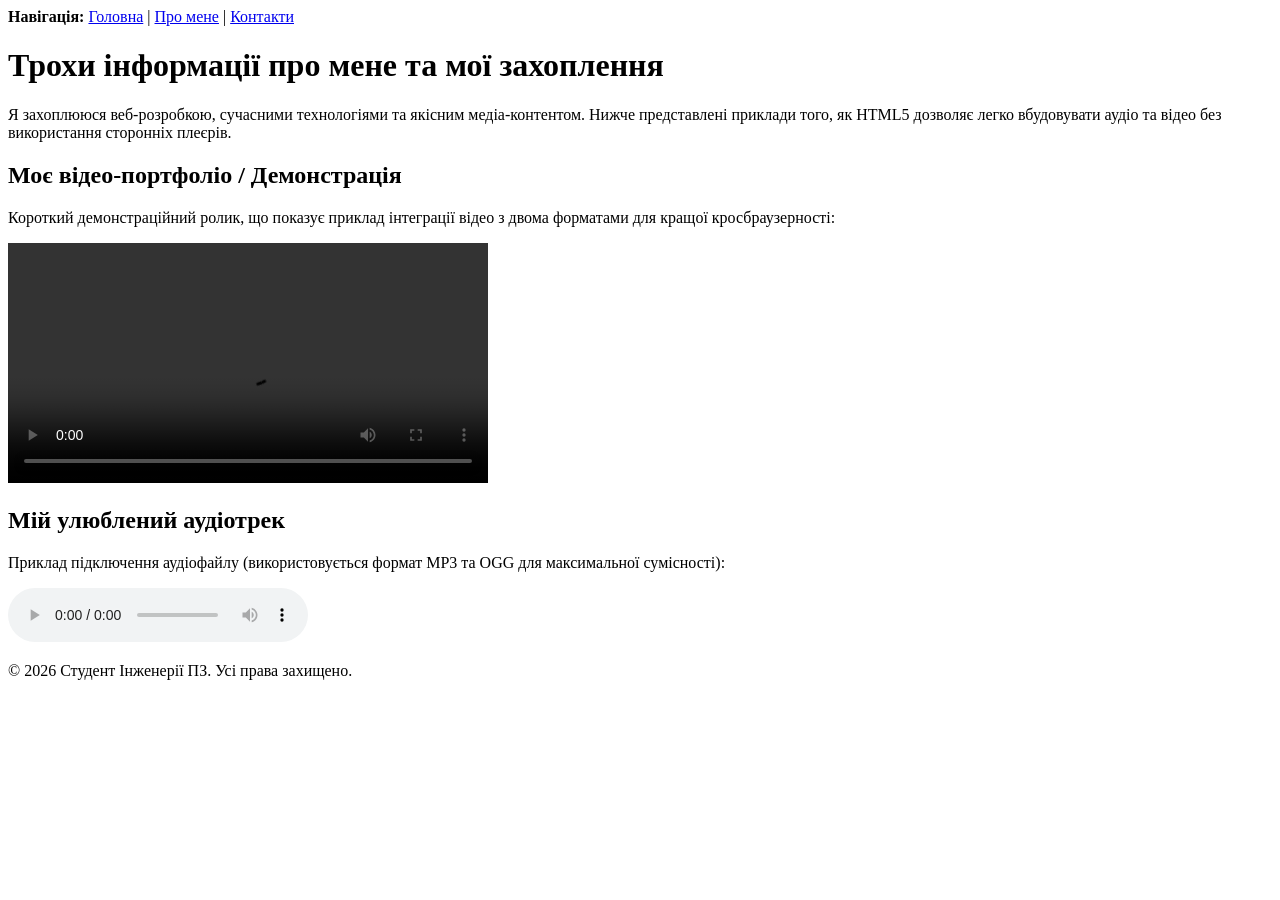
==== pages/about.html @ e5e58a59 "Add initial HTML structure and multimedia elements for the project" ====
<!doctype html>
<html lang="uk">
  <head>
    <meta charset="UTF-8" />
    <meta name="viewport" content="width=device-width, initial-scale=1.0" />
    <meta
      name="description"
      content="Сторінка про автора проекту із вбудованими мультимедійними HTML5 елементами аудіо та відео."
    />
    <title>Про мене | Медіа контент</title>
  </head>
  <body>
    <header>
      <nav>
        <strong>Навігація:</strong>
        <a href="../index.html">Головна</a> |
        <a href="about.html">Про мене</a> |
        <a href="contact.html">Контакти</a>
      </nav>
    </header>

    <main>
      <h1>Трохи інформації про мене та мої захоплення</h1>
      <p>
        Я захоплююся веб-розробкою, сучасними технологіями та якісним
        медіа-контентом. Нижче представлені приклади того, як HTML5 дозволяє
        легко вбудовувати аудіо та відео без використання сторонніх плеєрів.
      </p>

      <h2>Моє відео-портфоліо / Демонстрація</h2>
      <p>
        Короткий демонстраційний ролик, що показує приклад інтеграції відео з
        двома форматами для кращої кросбраузерності:
      </p>

      <video controls width="480">
        <source src="../assets/media/demo.mp4" type="video/mp4" />
        <source src="../assets/media/demo.webm" type="video/webm" />
        <p>
          Ваш браузер надто старий і не підтримує HTML5 відео. Вы можете
          <a href="../assets/media/demo.mp4">завантажити відео файл</a> замість
          цього.
        </p>
      </video>

      <h2>Мій улюблений аудіотрек</h2>
      <p>
        Приклад підключення аудіофайлу (використовується формат MP3 та OGG для
        максимальної сумісності):
      </p>

      <audio controls>
        <source src="../assets/media/demo.mp3" type="audio/mpeg" />
        <source src="../assets/media/demo.ogg" type="audio/ogg" />
        <p>
          Ваш браузер не підтримує цей аудіофайл. Ви можете
          <a href="../assets/media/demo.mp3">завантажити аудіо трек</a>.
        </p>
      </audio>
    </main>

    <footer>
      <p>&copy; 2026 Студент Інженерії ПЗ. Усі права захищено.</p>
    </footer>
  </body>
</html>
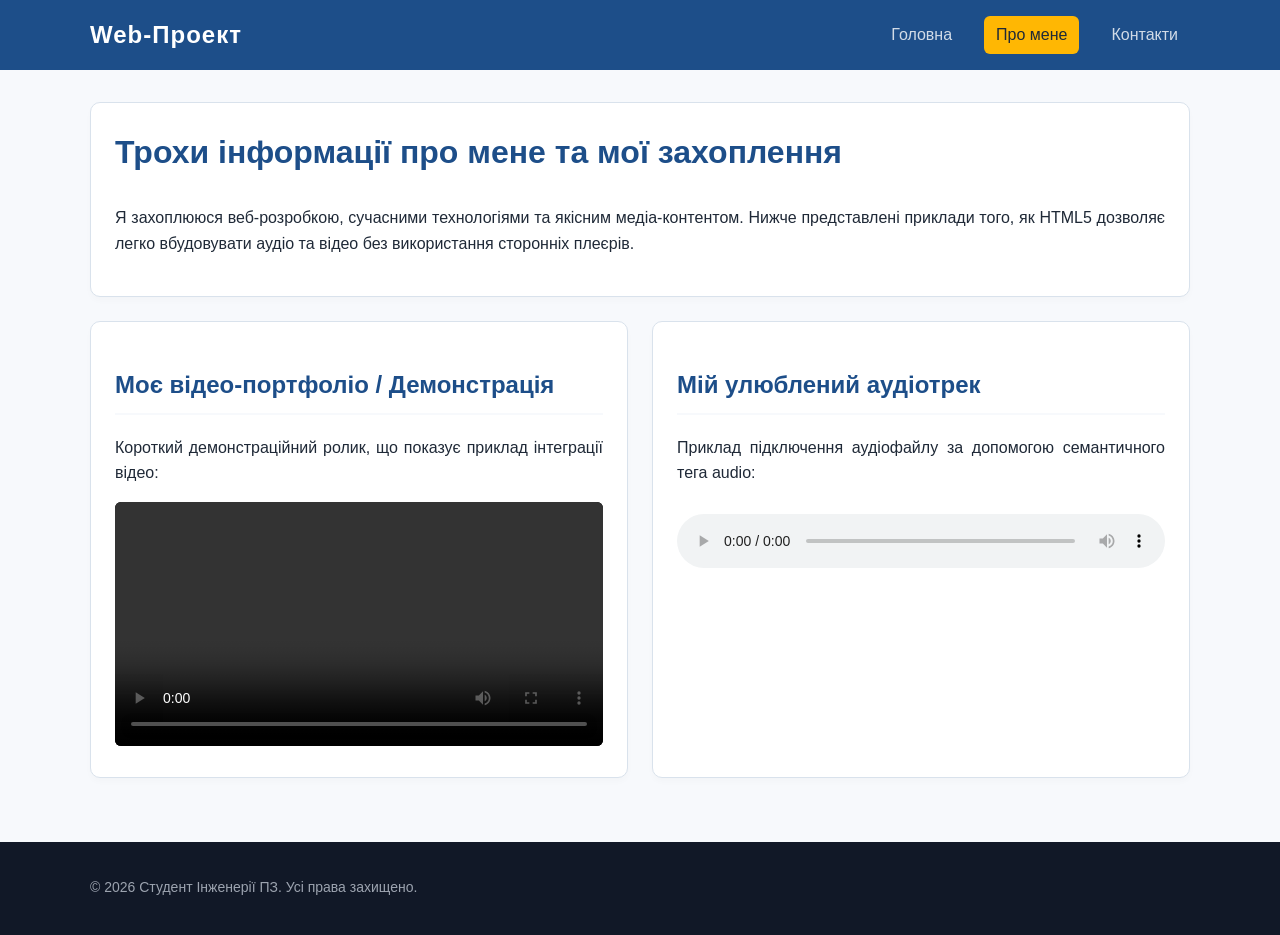
==== commit cc1b3f8d: "end of lab 2" ====
--- a/pages/about.html
+++ b/pages/about.html
@@ -1,66 +1,66 @@
-<!doctype html>
+<!DOCTYPE html>
 <html lang="uk">
-  <head>
-    <meta charset="UTF-8" />
-    <meta name="viewport" content="width=device-width, initial-scale=1.0" />
-    <meta
-      name="description"
-      content="Сторінка про автора проекту із вбудованими мультимедійними HTML5 елементами аудіо та відео."
-    />
+<head>
+    <meta charset="UTF-8">
+    <meta name="viewport" content="width=device-width, initial-scale=1.0">
+    <meta name="description" content="Сторінка про автора проекту із вбудованими мультимедійними HTML5 елементами аудіо та відео.">
     <title>Про мене | Медіа контент</title>
-  </head>
-  <body>
-    <header>
-      <nav>
-        <strong>Навігація:</strong>
-        <a href="../index.html">Головна</a> |
-        <a href="about.html">Про мене</a> |
-        <a href="contact.html">Контакти</a>
-      </nav>
+    <link rel="stylesheet" href="../styles/style.css">
+    <link rel="stylesheet" href="../styles/responsive.css">
+</head>
+<body>
+
+    <header class="site-header">
+        <div class="container header-container">
+            <span class="logo">Web-Проект</span>
+            <nav class="main-nav">
+                <a href="../index.html" class="nav-link">Головна</a>
+                <a href="about.html" class="nav-link active">Про мене</a>
+                <a href="contact.html" class="nav-link">Контакти</a>
+            </nav>
+        </div>
     </header>
 
-    <main>
-      <h1>Трохи інформації про мене та мої захоплення</h1>
-      <p>
-        Я захоплююся веб-розробкою, сучасними технологіями та якісним
-        медіа-контентом. Нижче представлені приклади того, як HTML5 дозволяє
-        легко вбудовувати аудіо та відео без використання сторонніх плеєрів.
-      </p>
+    <main class="container">
+        <section class="card">
+            <h1>Трохи інформації про мене та мої захоплення</h1>
+            <p>Я захоплююся веб-розробкою, сучасними технологіями та якісним медіа-контентом. Нижче представлені приклади того, як HTML5 дозволяє легко вбудовувати аудіо та відео без використання сторонніх плеєрів.</p>
+        </section>
 
-      <h2>Моє відео-портфоліо / Демонстрація</h2>
-      <p>
-        Короткий демонстраційний ролик, що показує приклад інтеграції відео з
-        двома форматами для кращої кросбраузерності:
-      </p>
+        <div class="media-flex-container">
+            <section class="card media-card">
+                <h2>Моє відео-портфоліо / Демонстрація</h2>
+                <p>Короткий демонстраційний ролик, що показує приклад інтеграції відео:</p>
+                
+                <video controls class="responsive-video">
+                    <source src="../assets/media/demo.mp4" type="video/mp4">
+                    <source src="../assets/media/demo.webm" type="video/webm">
+                    <p>Ваш браузер надто старий і не підтримує HTML5 відео. 
+                       Ви можете <a href="../assets/media/demo.mp4">завантажити відео файл</a> замість цього.
+                    </p>
+                </video>
+            </section>
 
-      <video controls width="480">
-        <source src="../assets/media/demo.mp4" type="video/mp4" />
-        <source src="../assets/media/demo.webm" type="video/webm" />
-        <p>
-          Ваш браузер надто старий і не підтримує HTML5 відео. Вы можете
-          <a href="../assets/media/demo.mp4">завантажити відео файл</a> замість
-          цього.
-        </p>
-      </video>
-
-      <h2>Мій улюблений аудіотрек</h2>
-      <p>
-        Приклад підключення аудіофайлу (використовується формат MP3 та OGG для
-        максимальної сумісності):
-      </p>
-
-      <audio controls>
-        <source src="../assets/media/demo.mp3" type="audio/mpeg" />
-        <source src="../assets/media/demo.ogg" type="audio/ogg" />
-        <p>
-          Ваш браузер не підтримує цей аудіофайл. Ви можете
-          <a href="../assets/media/demo.mp3">завантажити аудіо трек</a>.
-        </p>
-      </audio>
+            <section class="card media-card">
+                <h2>Мій улюблений аудіотрек</h2>
+                <p>Приклад підключення аудіофайлу за допомогою семантичного тега audio:</p>
+                
+                <audio controls class="responsive-audio">
+                    <source src="../assets/media/demo.mp3" type="audio/mpeg">
+                    <source src="../assets/media/demo.ogg" type="audio/ogg">
+                    <p>Ваш браузер не підтримує цей аудіофайл. 
+                       Ви можете <a href="../assets/media/demo.mp3">завантажити аудіо трек</a>.
+                    </p>
+                </audio>
+            </section>
+        </div>
     </main>
 
-    <footer>
-      <p>&copy; 2026 Студент Інженерії ПЗ. Усі права захищено.</p>
+    <footer class="site-footer">
+        <div class="container">
+            <p>&copy; 2026 Студент Інженерії ПЗ. Усі права захищено.</p>
+        </div>
     </footer>
-  </body>
-</html>
+
+</body>
+</html>
--- a/styles/style.css
+++ b/styles/style.css
@@ -0,0 +1,314 @@
+:root {
+  --color-primary: #1d4e89;
+  --color-accent: #ffb703;
+  --color-bg: #f7f9fc;
+  --color-surface: #ffffff;
+  --color-text: #1f2937;
+  --color-border: #d9e2ec;
+  --color-text-light: #4b5563;
+  --transition-speed: 0.3s;
+}
+
+*,
+*::before,
+*::after {
+  box-sizing: border-box;
+}
+
+body {
+  margin: 0;
+  font-family: "Segoe UI", Arial, sans-serif;
+  line-height: 1.6;
+  color: var(--color-text);
+  background-color: var(--color-bg);
+}
+
+.container {
+  width: min(1100px, calc(100% - 32px));
+  margin: 0 auto;
+}
+
+/* Компонент картки/секції */
+.card {
+  background-color: var(--color-surface);
+  border: 1px solid var(--color-border);
+  border-radius: 10px;
+  padding: 24px;
+  margin-bottom: 24px;
+  box-shadow: 0 4px 6px rgba(0, 0, 0, 0.02);
+}
+
+.site-header {
+  background-color: var(--color-primary);
+  color: #ffffff;
+  padding: 16px 0;
+  margin-bottom: 32px;
+}
+
+.header-container {
+  display: flex;
+  justify-content: space-between;
+  align-items: center;
+}
+
+.logo {
+  font-size: 24px;
+  font-weight: bold;
+  letter-spacing: 1px;
+}
+
+.main-nav {
+  display: flex;
+  gap: 20px;
+}
+
+.nav-link {
+  color: rgba(255, 255, 255, 0.8);
+  text-decoration: none;
+  font-weight: 500;
+  padding: 6px 12px;
+  border-radius: 6px;
+  transition: all var(--transition-speed) ease;
+}
+
+.nav-link:hover {
+  color: #ffffff;
+  background-color: rgba(255, 255, 255, 0.1);
+}
+
+.nav-link.active {
+  color: var(--color-text);
+  background-color: var(--color-accent);
+}
+
+.site-footer {
+  background-color: #111827;
+  color: #9ca3af;
+  text-align: center;
+  padding: 20px 0;
+  font-size: 14px;
+  margin-top: 40px;
+}
+
+h1 {
+  color: var(--color-primary);
+  margin-top: 0;
+  font-size: 32px;
+}
+
+h2 {
+  color: var(--color-primary);
+  border-bottom: 2px solid var(--color-bg);
+  padding-bottom: 8px;
+  font-size: 24px;
+}
+
+h3 {
+  color: var(--color-text-light);
+  font-size: 18px;
+}
+
+p {
+  margin-bottom: 16px;
+  text-align: justify;
+}
+
+strong {
+  color: var(--color-primary);
+}
+
+em {
+  color: #b00020;
+  font-style: italic;
+}
+
+.styled-list {
+  padding-left: 20px;
+  margin-bottom: 20px;
+}
+
+.styled-list li {
+  margin-bottom: 8px;
+}
+
+.table-responsive {
+  overflow-x: auto;
+}
+
+.styled-table {
+  width: 100%;
+  border-collapse: collapse;
+  margin: 16px 0;
+  font-size: 16px;
+}
+
+.styled-table caption {
+  font-weight: bold;
+  margin-bottom: 8px;
+  color: var(--color-text-light);
+}
+
+.styled-table th {
+  background-color: var(--color-primary);
+  color: #ffffff;
+  text-align: left;
+  padding: 12px;
+}
+
+.styled-table td {
+  padding: 12px;
+  border-bottom: 1px solid var(--color-border);
+}
+
+.styled-table tbody tr:nth-child(even) {
+  background-color: var(--color-bg);
+}
+
+.styled-figure {
+  margin: 0;
+  text-align: center;
+}
+
+.responsive-img {
+  max-width: 100%;
+  height: auto;
+  border-radius: 8px;
+  border: 4px solid var(--color-border);
+}
+
+.styled-figure figcaption {
+  margin-top: 8px;
+  font-size: 14px;
+  color: var(--color-text-light);
+}
+
+.media-flex-container {
+  display: flex;
+  gap: 24px;
+}
+
+.media-card {
+  flex: 1;
+}
+
+.responsive-video {
+  width: 100%;
+  max-width: 100%;
+  border-radius: 6px;
+  background-color: #000000;
+}
+
+.responsive-audio {
+  width: 100%;
+  margin-top: 12px;
+}
+
+.form-section {
+  max-width: 700px;
+  margin-left: auto;
+  margin-right: auto;
+}
+
+.styled-form h2 {
+  margin-top: 0;
+}
+
+.form-group {
+  margin-bottom: 20px;
+}
+
+.form-group label {
+  display: block;
+  margin-bottom: 6px;
+  font-weight: 500;
+}
+
+.styled-form input[type="text"],
+.styled-form input[type="email"],
+.styled-form input[type="tel"],
+.styled-form select,
+.styled-form textarea {
+  width: 100%;
+  padding: 12px 14px;
+  border: 1px solid var(--color-border);
+  border-radius: 8px;
+  background-color: #ffffff;
+  font-family: inherit;
+  font-size: 16px;
+  transition:
+    border-color var(--transition-speed),
+    box-shadow var(--transition-speed);
+}
+
+.styled-form input:focus,
+.styled-form select:focus,
+.styled-form textarea:focus {
+  outline: none;
+  border-color: var(--color-primary);
+  box-shadow: 0 0 0 3px rgba(29, 78, 137, 0.15);
+}
+
+.form-fieldset {
+  border: 1px solid var(--color-border);
+  border-radius: 8px;
+  padding: 16px;
+  margin-bottom: 20px;
+}
+
+.form-fieldset legend {
+  font-weight: 500;
+  padding: 0 8px;
+  color: var(--color-primary);
+}
+
+.radio-checkbox-label {
+  display: inline-flex;
+  align-items: center;
+  gap: 8px;
+  margin-right: 16px;
+  cursor: pointer;
+  font-weight: normal;
+}
+
+.checkbox-group {
+  margin-top: 12px;
+}
+
+.form-actions {
+  display: flex;
+  gap: 12px;
+}
+
+.btn {
+  padding: 12px 24px;
+  border: none;
+  border-radius: 8px;
+  font-size: 16px;
+  font-weight: 500;
+  cursor: pointer;
+  transition:
+    background-color var(--transition-speed),
+    transform 0.1s ease;
+}
+
+.btn-primary {
+  background-color: var(--color-primary);
+  color: #ffffff;
+}
+
+.btn-primary:hover {
+  background-color: #143760;
+}
+
+.btn-reset {
+  background-color: var(--color-border);
+  color: var(--color-text);
+}
+
+.btn-reset:hover {
+  background-color: #cbd5e1;
+}
+
+.btn:active {
+  transform: scale(0.98);
+}
--- a/styles/responsive.css
+++ b/styles/responsive.css
@@ -0,0 +1,50 @@
+@media (max-width: 768px) {
+  .header-container {
+    flex-direction: column;
+    gap: 16px;
+    text-align: center;
+  }
+
+  .main-nav {
+    flex-direction: column;
+    width: 100%;
+    gap: 8px;
+  }
+
+  .nav-link {
+    display: block;
+    width: 100%;
+    padding: 10px;
+  }
+
+  .media-flex-container {
+    flex-direction: column;
+    gap: 16px;
+  }
+
+  h1 {
+    font-size: 26px;
+  }
+
+  h2 {
+    font-size: 20px;
+  }
+
+  .container {
+    width: min(100% - 20px, 1100px);
+  }
+
+  .card {
+    padding: 16px;
+    margin-bottom: 16px;
+  }
+
+  .form-actions {
+    flex-direction: column;
+    gap: 10px;
+  }
+
+  .btn {
+    width: 100%;
+  }
+}
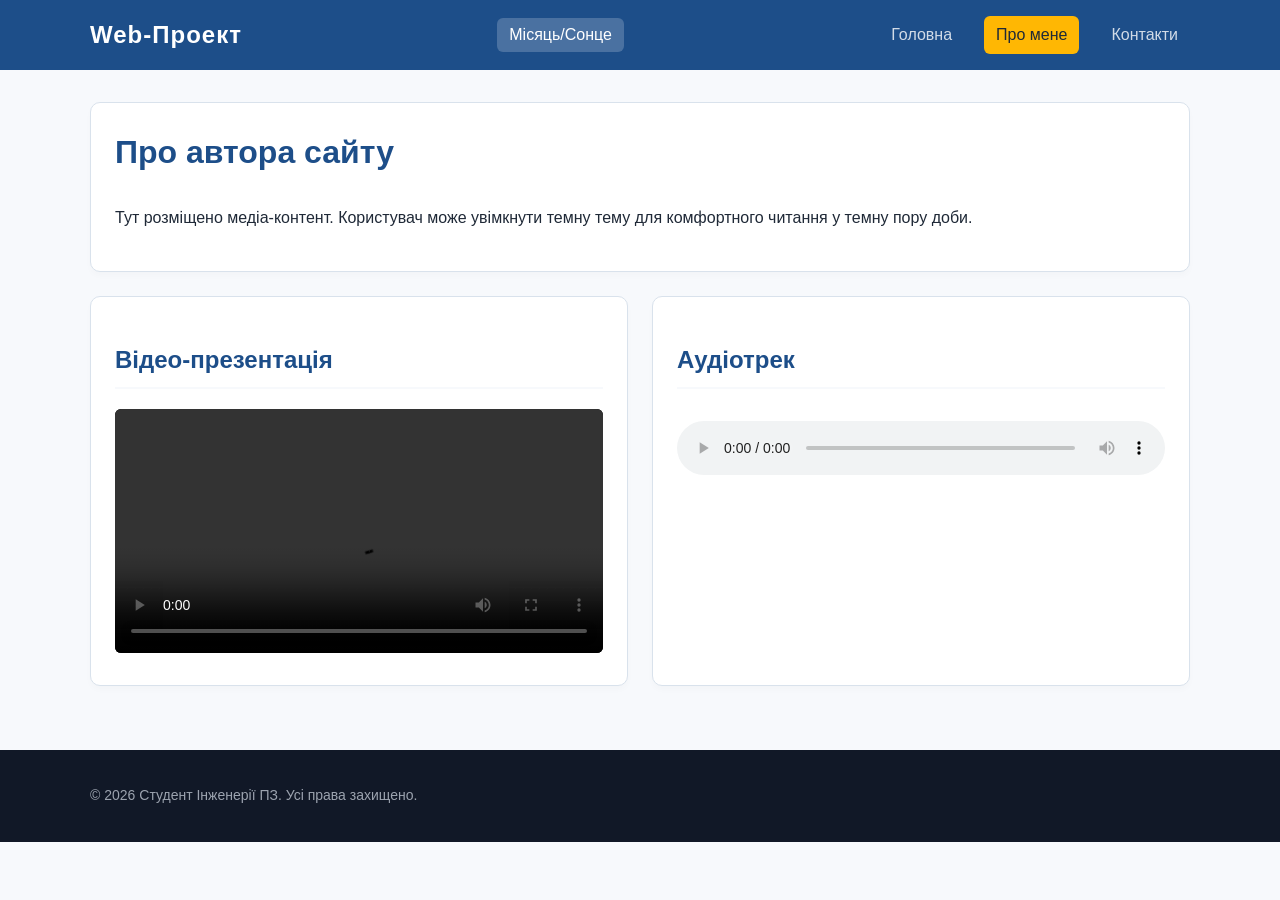
==== commit 929fa830: "end of lab 7-8" ====
--- a/pages/about.html
+++ b/pages/about.html
@@ -3,19 +3,25 @@
 <head>
     <meta charset="UTF-8">
     <meta name="viewport" content="width=device-width, initial-scale=1.0">
-    <meta name="description" content="Сторінка про автора проекту із вбудованими мультимедійними HTML5 елементами аудіо та відео.">
+    <meta name="description" content="Сторінка про автора проекту із вбудованими мультимедійними HTML5 елементами.">
     <title>Про мене | Медіа контент</title>
     <link rel="stylesheet" href="../styles/style.css">
     <link rel="stylesheet" href="../styles/responsive.css">
+    <script src="../js/ui.js" defer></script>
+    <script src="../js/contact.js" defer></script>
+    <script src="../js/main.js" defer></script>
 </head>
 <body>
-
     <header class="site-header">
         <div class="container header-container">
             <span class="logo">Web-Проект</span>
+            <div class="header-controls">
+                <button class="theme-toggle" id="theme-btn" aria-label="Перемикач теми">Mісяць/Сонце</button>
+                <button class="menu-toggle" aria-expanded="false" aria-label="Головне меню">☰</button>
+            </div>
             <nav class="main-nav">
                 <a href="../index.html" class="nav-link">Головна</a>
-                <a href="about.html" class="nav-link active">Про мене</a>
+                <a href="about.html" class="nav-link">Про мене</a>
                 <a href="contact.html" class="nav-link">Контакти</a>
             </nav>
         </div>
@@ -23,44 +29,33 @@
 
     <main class="container">
         <section class="card">
-            <h1>Трохи інформації про мене та мої захоплення</h1>
-            <p>Я захоплююся веб-розробкою, сучасними технологіями та якісним медіа-контентом. Нижче представлені приклади того, як HTML5 дозволяє легко вбудовувати аудіо та відео без використання сторонніх плеєрів.</p>
+            <h1>Про автора сайту</h1>
+            <p>Тут розміщено медіа-контент. Користувач може увімкнути темну тему для комфортного читання у темну пору доби.</p>
         </section>
-
         <div class="media-flex-container">
             <section class="card media-card">
-                <h2>Моє відео-портфоліо / Демонстрація</h2>
-                <p>Короткий демонстраційний ролик, що показує приклад інтеграції відео:</p>
-                
+                <h2>Відео-презентація</h2>
                 <video controls class="responsive-video">
                     <source src="../assets/media/demo.mp4" type="video/mp4">
-                    <source src="../assets/media/demo.webm" type="video/webm">
-                    <p>Ваш браузер надто старий і не підтримує HTML5 відео. 
-                       Ви можете <a href="../assets/media/demo.mp4">завантажити відео файл</a> замість цього.
-                    </p>
+                    <p>Ваш браузер не підтримує відео.</p>
                 </video>
             </section>
-
             <section class="card media-card">
-                <h2>Мій улюблений аудіотрек</h2>
-                <p>Приклад підключення аудіофайлу за допомогою семантичного тега audio:</p>
-                
+                <h2>Аудіотрек</h2>
                 <audio controls class="responsive-audio">
                     <source src="../assets/media/demo.mp3" type="audio/mpeg">
-                    <source src="../assets/media/demo.ogg" type="audio/ogg">
-                    <p>Ваш браузер не підтримує цей аудіофайл. 
-                       Ви можете <a href="../assets/media/demo.mp3">завантажити аудіо трек</a>.
-                    </p>
+                    <p>Ваш браузер не підтримує аудіо.</p>
                 </audio>
             </section>
         </div>
     </main>
 
+    <button class="back-to-top" id="back-btn" hidden>↑ Вгору</button>
+
     <footer class="site-footer">
         <div class="container">
-            <p>&copy; 2026 Студент Інженерії ПЗ. Усі права захищено.</p>
+            <p>&copy; <span id="current-year"></span> Студент Інженерії ПЗ. Усі права захищено.</p>
         </div>
     </footer>
-
 </body>
 </html>
--- a/styles/style.css
+++ b/styles/style.css
@@ -76,11 +76,6 @@
   background-color: rgba(255, 255, 255, 0.1);
 }
 
-.nav-link.active {
-  color: var(--color-text);
-  background-color: var(--color-accent);
-}
-
 .site-footer {
   background-color: #111827;
   color: #9ca3af;
@@ -312,3 +307,196 @@
 .btn:active {
   transform: scale(0.98);
 }
+.header-controls {
+  display: flex;
+  align-items: center;
+  gap: 12px;
+}
+
+.theme-toggle,
+.menu-toggle {
+  background: rgba(255, 255, 255, 0.2);
+  border: none;
+  color: #fff;
+  padding: 8px 12px;
+  border-radius: 6px;
+  cursor: pointer;
+  font-size: 16px;
+  transition: background-color 0.2s;
+}
+
+.theme-toggle:hover,
+.menu-toggle:hover {
+  background: rgba(255, 255, 255, 0.4);
+}
+
+.menu-toggle {
+  display: none;
+}
+
+.nav-link.is-active {
+  color: var(--color-text) !important;
+  background-color: var(--color-accent) !important;
+}
+
+body.theme-dark {
+  --color-bg: #0f172a;
+  --color-surface: #1e293b;
+  --color-text: #f8fafc;
+  --color-border: #334155;
+  --color-text-light: #94a3b8;
+}
+body.theme-dark .nav-link:not(.is-active) {
+  color: #cbd5e1;
+}
+body.theme-dark input,
+body.theme-dark select,
+body.theme-dark textarea {
+  background-color: #1e293b;
+  color: #fff;
+}
+
+.back-to-top {
+  position: fixed;
+  bottom: 24px;
+  right: 24px;
+  background-color: var(--color-primary);
+  color: #fff;
+  border: none;
+  padding: 12px 16px;
+  border-radius: 50px;
+  cursor: pointer;
+  box-shadow: 0 4px 10px rgba(0, 0, 0, 0.15);
+  transition:
+    opacity 0.3s,
+    transform 0.2s;
+  z-index: 99;
+}
+.back-to-top:hover {
+  background-color: var(--color-accent);
+  color: #000;
+}
+
+.accordion {
+  margin-top: 16px;
+}
+.accordion-item {
+  border: 1px solid var(--color-border);
+  border-radius: 6px;
+  margin-bottom: 10px;
+  overflow: hidden;
+}
+.accordion-header {
+  width: 100%;
+  text-align: left;
+  background-color: var(--color-bg);
+  color: var(--color-text);
+  padding: 14px 20px;
+  border: none;
+  font-size: 16px;
+  font-weight: 500;
+  cursor: pointer;
+  transition: background-color 0.2s;
+}
+.accordion-header:hover {
+  background-color: var(--color-border);
+}
+.accordion-content {
+  padding: 16px 20px;
+  background-color: var(--color-surface);
+  border-top: 1px solid var(--color-border);
+}
+
+.search-box input {
+  width: 100%;
+  padding: 10px;
+  margin-bottom: 16px;
+  border: 1px solid var(--color-border);
+  border-radius: 6px;
+}
+
+.zoom-img {
+  cursor: pointer;
+  transition: transform 0.2s;
+}
+.zoom-img:hover {
+  transform: scale(1.02);
+}
+.modal[hidden] {
+  display: none !important;
+}
+.modal {
+  position: fixed;
+  top: 0;
+  left: 0;
+  width: 100%;
+  height: 100%;
+  display: flex;
+  justify-content: center;
+  align-items: center;
+  z-index: 1000;
+}
+.modal-overlay {
+  position: absolute;
+  width: 100%;
+  height: 100%;
+  background: rgba(0, 0, 0, 0.7);
+}
+.modal-wrapper {
+  position: relative;
+  background: var(--color-surface);
+  padding: 10px;
+  border-radius: 8px;
+  max-width: 90%;
+  max-height: 90%;
+  z-index: 1001;
+}
+.modal-body img {
+  max-width: 100%;
+  max-height: 80vh;
+  display: block;
+  border-radius: 4px;
+}
+.modal-close {
+  position: absolute;
+  top: -40px;
+  right: 0;
+  background: none;
+  border: none;
+  color: #fff;
+  font-size: 32px;
+  cursor: pointer;
+  z-index: 1010;
+}
+
+.textarea-header {
+  display: flex;
+  justify-content: space-between;
+}
+.counter {
+  font-size: 12px;
+  color: var(--color-text-light);
+}
+.error-text {
+  color: #b00020;
+  font-size: 13px;
+  display: block;
+  margin-top: 4px;
+  min-height: 18px;
+}
+.invalid-field {
+  border-color: #b00020 !important;
+  box-shadow: 0 0 0 3px rgba(176, 0, 32, 0.1) !important;
+}
+.success-message {
+  background-color: #e6f4ea;
+  border: 1px solid #137333;
+  color: #137333;
+  padding: 16px;
+  border-radius: 8px;
+  margin-bottom: 24px;
+}
+body.theme-dark .success-message {
+  background-color: #072512;
+  color: #81c784;
+}
--- a/styles/responsive.css
+++ b/styles/responsive.css
@@ -47,4 +47,16 @@
   .btn {
     width: 100%;
   }
+
+  .menu-toggle {
+    display: block;
+  }
+
+  .main-nav {
+    display: none;
+  }
+
+  .main-nav.is-open {
+    display: flex;
+  }
 }
